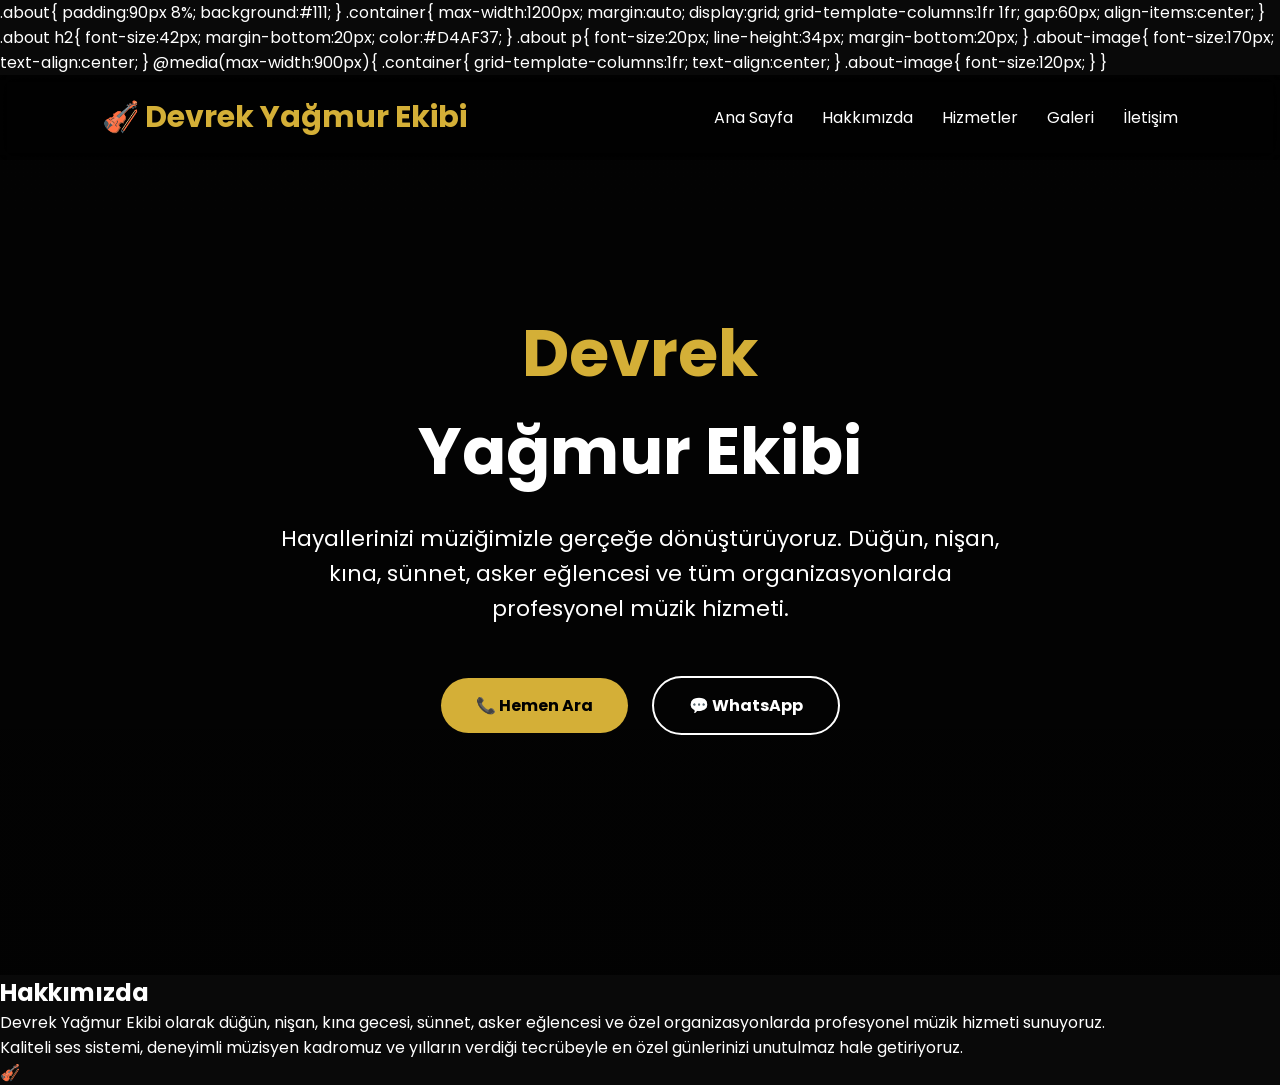
==== index.html @ 826f93ff "Update index.html" ====
<!DOCTYPE html>
<html lang="tr">
<head>
<meta charset="UTF-8">
<meta name="viewport" content="width=device-width, initial-scale=1.0">
<title>Devrek Yağmur Ekibi</title>

<link href="https://fonts.googleapis.com/css2?family=Poppins:wght@300;400;600;700&display=swap" rel="stylesheet">
.about{

padding:90px 8%;
background:#111;

}

.container{

max-width:1200px;
margin:auto;

display:grid;
grid-template-columns:1fr 1fr;

gap:60px;
align-items:center;

}

.about h2{

font-size:42px;
margin-bottom:20px;
color:#D4AF37;

}

.about p{

font-size:20px;
line-height:34px;
margin-bottom:20px;

}

.about-image{

font-size:170px;
text-align:center;

}

@media(max-width:900px){

.container{

grid-template-columns:1fr;
text-align:center;

}

.about-image{

font-size:120px;

}

}
<style>
*{
margin:0;
padding:0;
box-sizing:border-box;
font-family:Poppins,sans-serif;
}

body{
background:#090909;
color:white;
}

header{
position:fixed;
width:100%;
padding:20px 8%;
display:flex;
justify-content:space-between;
align-items:center;
background:rgba(0,0,0,.65);
backdrop-filter:blur(8px);
z-index:1000;
}

.logo{
font-size:30px;
font-weight:700;
color:#D4AF37;
}

nav a{
color:white;
text-decoration:none;
margin-left:25px;
transition:.3s;
}

nav a:hover{
color:#D4AF37;
}

.hero{
height:100vh;
background:
linear-gradient(rgba(0,0,0,.65),rgba(0,0,0,.75)),
url("https://images.unsplash.com/photo-1511578314322-379afb476865?auto=format&fit=crop&w=1800&q=80");
background-size:cover;
background-position:center;
display:flex;
justify-content:center;
align-items:center;
text-align:center;
padding:20px;
}

.hero h1{
font-size:65px;
}

.hero span{
color:#D4AF37;
}

.hero p{
margin-top:20px;
font-size:22px;
max-width:750px;
line-height:35px;
}

.btns{
margin-top:40px;
}

.btn{
display:inline-block;
padding:15px 35px;
margin:10px;
border-radius:40px;
text-decoration:none;
font-weight:bold;
transition:.3s;
}

.gold{
background:#D4AF37;
color:black;
}

.white{
border:2px solid white;
color:white;
}

.btn:hover{
transform:scale(1.05);
}

@media(max-width:768px){

nav{
display:none;
}

.hero h1{
font-size:42px;
}

.hero p{
font-size:18px;
line-height:30px;
}

}
</style>

</head>

<body>

<header>

<div class="logo">
🎻 Devrek Yağmur Ekibi
</div>

<nav>

<a href="#">Ana Sayfa</a>
<a href="#">Hakkımızda</a>
<a href="#">Hizmetler</a>
<a href="#">Galeri</a>
<a href="#">İletişim</a>

</nav>

</header>

<section class="hero">

<div>

<h1>

<span>Devrek</span><br>

Yağmur Ekibi

</h1>

<p>

Hayallerinizi müziğimizle gerçeğe dönüştürüyoruz.

Düğün, nişan, kına, sünnet, asker eğlencesi ve tüm organizasyonlarda profesyonel müzik hizmeti.

</p>

<div class="btns">

<a class="btn gold" href="tel:05369686573">

📞 Hemen Ara

</a>

<a class="btn white" href="https://wa.me/905369686573">

💬 WhatsApp

</a>

</div>

</div>

</section>
<section id="hakkimizda" class="about">

    <div class="container">

        <div class="about-text">
            <h2>Hakkımızda</h2>

            <p>
                Devrek Yağmur Ekibi olarak düğün, nişan, kına gecesi,
                sünnet, asker eğlencesi ve özel organizasyonlarda
                profesyonel müzik hizmeti sunuyoruz.
            </p>

            <p>
                Kaliteli ses sistemi, deneyimli müzisyen kadromuz ve
                yılların verdiği tecrübeyle en özel günlerinizi
                unutulmaz hale getiriyoruz.
            </p>

        </div>

        <div class="about-image">

            🎻

        </div>

    </div>

</section>
</body>
</html>
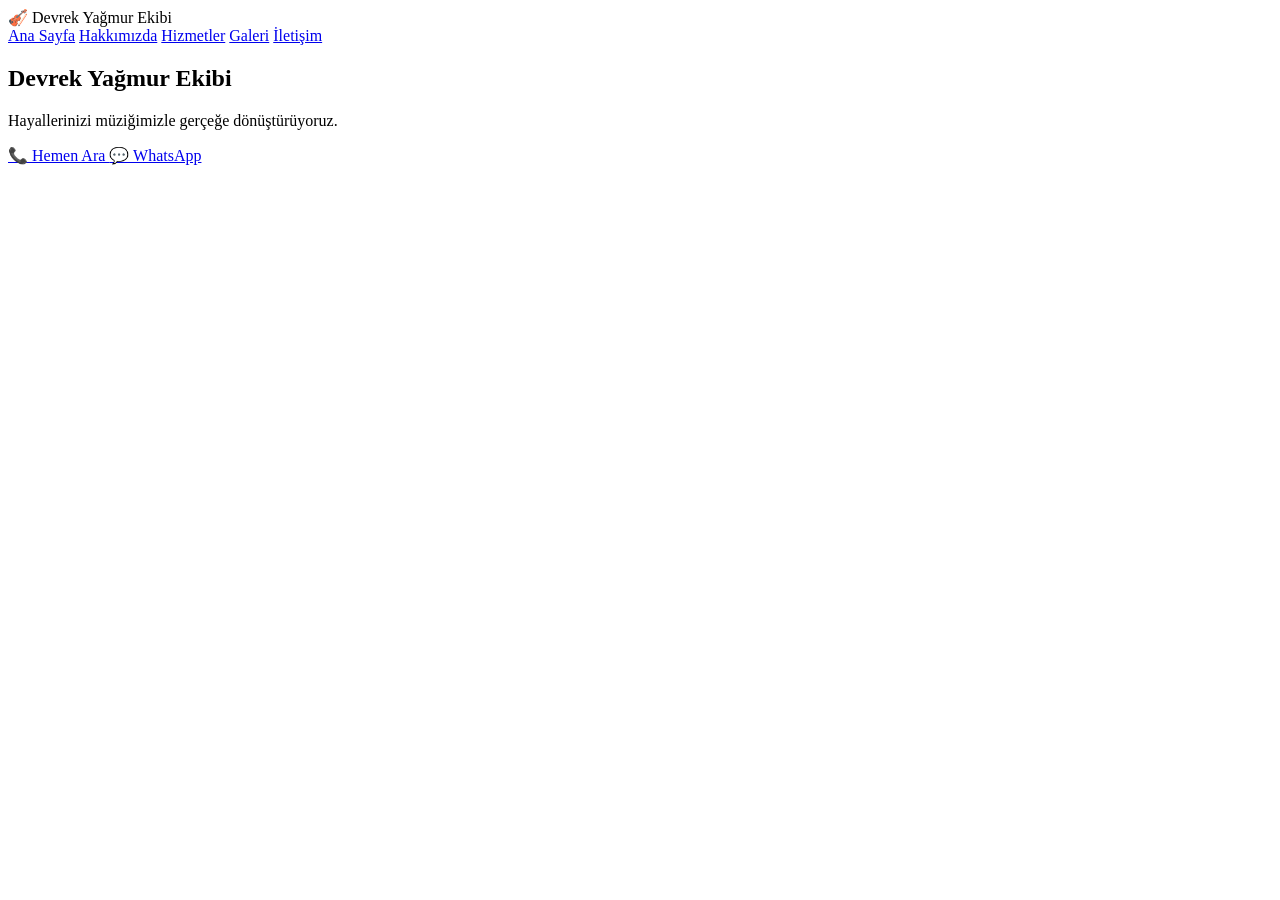
==== commit 982f51cd: "Update index.html" ====
--- a/index.html
+++ b/index.html
@@ -3,184 +3,15 @@
 <head>
 <meta charset="UTF-8">
 <meta name="viewport" content="width=device-width, initial-scale=1.0">
+
 <title>Devrek Yağmur Ekibi</title>
 
-<link href="https://fonts.googleapis.com/css2?family=Poppins:wght@300;400;600;700&display=swap" rel="stylesheet">
-.about{
+<link rel="stylesheet" href="style.css">
 
-padding:90px 8%;
-background:#111;
+<link rel="preconnect" href="https://fonts.googleapis.com">
+<link rel="preconnect" href="https://fonts.gstatic.com" crossorigin>
 
-}
-
-.container{
-
-max-width:1200px;
-margin:auto;
-
-display:grid;
-grid-template-columns:1fr 1fr;
-
-gap:60px;
-align-items:center;
-
-}
-
-.about h2{
-
-font-size:42px;
-margin-bottom:20px;
-color:#D4AF37;
-
-}
-
-.about p{
-
-font-size:20px;
-line-height:34px;
-margin-bottom:20px;
-
-}
-
-.about-image{
-
-font-size:170px;
-text-align:center;
-
-}
-
-@media(max-width:900px){
-
-.container{
-
-grid-template-columns:1fr;
-text-align:center;
-
-}
-
-.about-image{
-
-font-size:120px;
-
-}
-
-}
-<style>
-*{
-margin:0;
-padding:0;
-box-sizing:border-box;
-font-family:Poppins,sans-serif;
-}
-
-body{
-background:#090909;
-color:white;
-}
-
-header{
-position:fixed;
-width:100%;
-padding:20px 8%;
-display:flex;
-justify-content:space-between;
-align-items:center;
-background:rgba(0,0,0,.65);
-backdrop-filter:blur(8px);
-z-index:1000;
-}
-
-.logo{
-font-size:30px;
-font-weight:700;
-color:#D4AF37;
-}
-
-nav a{
-color:white;
-text-decoration:none;
-margin-left:25px;
-transition:.3s;
-}
-
-nav a:hover{
-color:#D4AF37;
-}
-
-.hero{
-height:100vh;
-background:
-linear-gradient(rgba(0,0,0,.65),rgba(0,0,0,.75)),
-url("https://images.unsplash.com/photo-1511578314322-379afb476865?auto=format&fit=crop&w=1800&q=80");
-background-size:cover;
-background-position:center;
-display:flex;
-justify-content:center;
-align-items:center;
-text-align:center;
-padding:20px;
-}
-
-.hero h1{
-font-size:65px;
-}
-
-.hero span{
-color:#D4AF37;
-}
-
-.hero p{
-margin-top:20px;
-font-size:22px;
-max-width:750px;
-line-height:35px;
-}
-
-.btns{
-margin-top:40px;
-}
-
-.btn{
-display:inline-block;
-padding:15px 35px;
-margin:10px;
-border-radius:40px;
-text-decoration:none;
-font-weight:bold;
-transition:.3s;
-}
-
-.gold{
-background:#D4AF37;
-color:black;
-}
-
-.white{
-border:2px solid white;
-color:white;
-}
-
-.btn:hover{
-transform:scale(1.05);
-}
-
-@media(max-width:768px){
-
-nav{
-display:none;
-}
-
-.hero h1{
-font-size:42px;
-}
-
-.hero p{
-font-size:18px;
-line-height:30px;
-}
-
-}
-</style>
+<link href="https://fonts.googleapis.com/css2?family=Poppins:wght@300;400;500;600;700&display=swap" rel="stylesheet">
 
 </head>
 
@@ -194,48 +25,36 @@
 
 <nav>
 
-<a href="#">Ana Sayfa</a>
-<a href="#">Hakkımızda</a>
-<a href="#">Hizmetler</a>
-<a href="#">Galeri</a>
-<a href="#">İletişim</a>
+<a href="#anasayfa">Ana Sayfa</a>
+<a href="#hakkimizda">Hakkımızda</a>
+<a href="#hizmetler">Hizmetler</a>
+<a href="#galeri">Galeri</a>
+<a href="#iletisim">İletişim</a>
 
 </nav>
 
 </header>
 
-<section class="hero">
+<section id="anasayfa" class="hero">
 
-<div>
+<div class="hero-content">
 
-<h1>
-
-<span>Devrek</span><br>
-
-Yağmur Ekibi
-
-</h1>
+<h1>Devrek <span>Yağmur Ekibi</span></h1>
 
 <p>
 
 Hayallerinizi müziğimizle gerçeğe dönüştürüyoruz.
 
-Düğün, nişan, kına, sünnet, asker eğlencesi ve tüm organizasyonlarda profesyonel müzik hizmeti.
-
 </p>
 
-<div class="btns">
+<div class="buttons">
 
-<a class="btn gold" href="tel:05369686573">
-
+<a href="tel:05369686573" class="gold">
 📞 Hemen Ara
-
 </a>
 
-<a class="btn white" href="https://wa.me/905369686573">
-
+<a href="https://wa.me/905369686573" class="white">
 💬 WhatsApp
-
 </a>
 
 </div>
@@ -243,35 +62,8 @@
 </div>
 
 </section>
-<section id="hakkimizda" class="about">
 
-    <div class="container">
+<script src="script.js"></script>
 
-        <div class="about-text">
-            <h2>Hakkımızda</h2>
-
-            <p>
-                Devrek Yağmur Ekibi olarak düğün, nişan, kına gecesi,
-                sünnet, asker eğlencesi ve özel organizasyonlarda
-                profesyonel müzik hizmeti sunuyoruz.
-            </p>
-
-            <p>
-                Kaliteli ses sistemi, deneyimli müzisyen kadromuz ve
-                yılların verdiği tecrübeyle en özel günlerinizi
-                unutulmaz hale getiriyoruz.
-            </p>
-
-        </div>
-
-        <div class="about-image">
-
-            🎻
-
-        </div>
-
-    </div>
-
-</section>
 </body>
 </html>
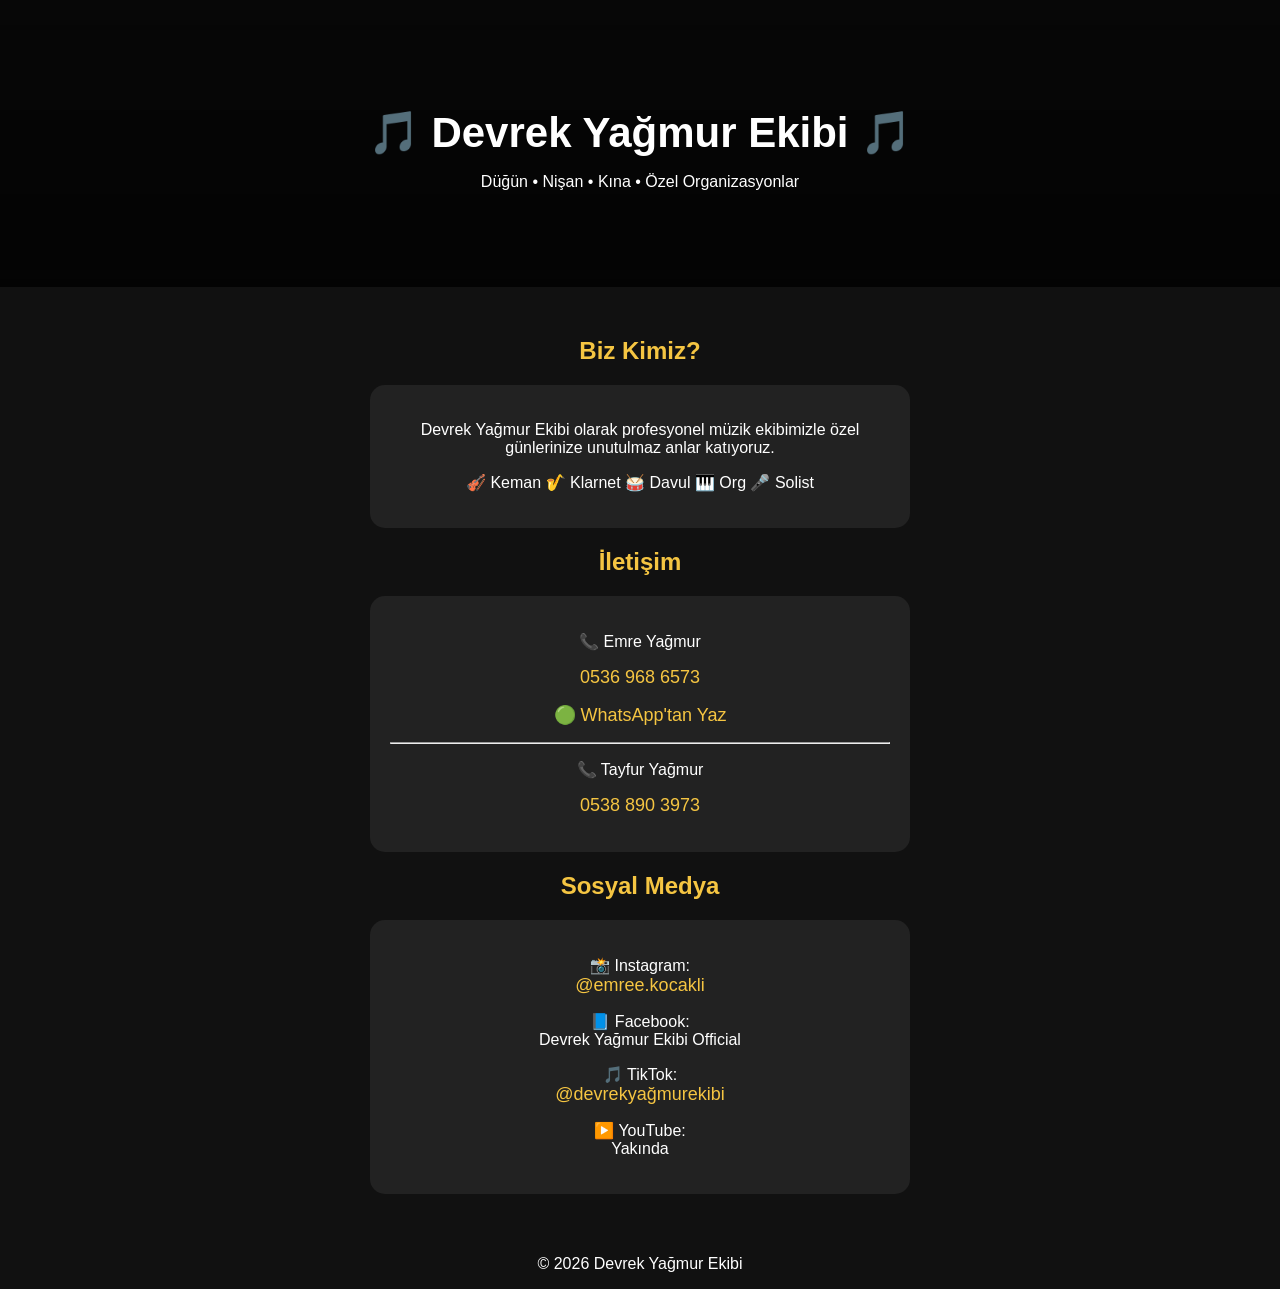
==== commit d5c41253: "Update index.html" ====
--- a/index.html
+++ b/index.html
@@ -6,64 +6,166 @@
 
 <title>Devrek Yağmur Ekibi</title>
 
-<link rel="stylesheet" href="style.css">
+<style>
+body {
+    margin: 0;
+    font-family: Arial, sans-serif;
+    background: #111;
+    color: white;
+    text-align: center;
+}
 
-<link rel="preconnect" href="https://fonts.googleapis.com">
-<link rel="preconnect" href="https://fonts.gstatic.com" crossorigin>
+header {
+    background: linear-gradient(rgba(0,0,0,.6), rgba(0,0,0,.8)),
+    url("https://images.unsplash.com/photo-1514525253161-7a46d19cd819");
+    background-size: cover;
+    padding: 80px 20px;
+}
 
-<link href="https://fonts.googleapis.com/css2?family=Poppins:wght@300;400;500;600;700&display=swap" rel="stylesheet">
+h1 {
+    font-size: 42px;
+    margin-bottom: 10px;
+}
+
+h2 {
+    color: #f5c542;
+}
+
+section {
+    padding: 30px 20px;
+}
+
+.box {
+    background: #222;
+    margin: 15px auto;
+    padding: 20px;
+    max-width: 500px;
+    border-radius: 15px;
+}
+
+a {
+    color: #f5c542;
+    text-decoration: none;
+    font-size: 18px;
+}
+
+button {
+    background: #25D366;
+    color:white;
+    border:none;
+    padding:15px 25px;
+    border-radius:30px;
+    font-size:18px;
+}
+</style>
 
 </head>
 
 <body>
 
 <header>
+<h1>🎵 Devrek Yağmur Ekibi 🎵</h1>
+<p>Düğün • Nişan • Kına • Özel Organizasyonlar</p>
+</header>
 
-<div class="logo">
-🎻 Devrek Yağmur Ekibi
+
+<section>
+
+<h2>Biz Kimiz?</h2>
+
+<div class="box">
+<p>
+Devrek Yağmur Ekibi olarak profesyonel müzik ekibimizle
+özel günlerinize unutulmaz anlar katıyoruz.
+</p>
+
+<p>
+🎻 Keman  
+🎷 Klarnet  
+🥁 Davul  
+🎹 Org  
+🎤 Solist
+</p>
+
 </div>
 
-<nav>
 
-<a href="#anasayfa">Ana Sayfa</a>
-<a href="#hakkimizda">Hakkımızda</a>
-<a href="#hizmetler">Hizmetler</a>
-<a href="#galeri">Galeri</a>
-<a href="#iletisim">İletişim</a>
+<h2>İletişim</h2>
 
-</nav>
+<div class="box">
 
-</header>
-
-<section id="anasayfa" class="hero">
-
-<div class="hero-content">
-
-<h1>Devrek <span>Yağmur Ekibi</span></h1>
+<p>📞 Emre Yağmur</p>
+<p>
+<a href="tel:05369686573">
+0536 968 6573
+</a>
+</p>
 
 <p>
-
-Hayallerinizi müziğimizle gerçeğe dönüştürüyoruz.
-
+<a href="https://wa.me/905369686573">
+🟢 WhatsApp'tan Yaz
+</a>
 </p>
 
-<div class="buttons">
 
-<a href="tel:05369686573" class="gold">
-📞 Hemen Ara
+<hr>
+
+
+<p>📞 Tayfur Yağmur</p>
+<p>
+<a href="tel:05388903973">
+0538 890 3973
 </a>
+</p>
 
-<a href="https://wa.me/905369686573" class="white">
-💬 WhatsApp
-</a>
 
 </div>
+
+
+<h2>Sosyal Medya</h2>
+
+<div class="box">
+
+<p>
+📸 Instagram:
+<br>
+<a href="https://instagram.com/emree.kocakli">
+@emree.kocakli
+</a>
+</p>
+
+
+<p>
+📘 Facebook:
+<br>
+Devrek Yağmur Ekibi Official
+</p>
+
+
+<p>
+🎵 TikTok:
+<br>
+<a href="https://www.tiktok.com/@devrekyağmurekibi">
+@devrekyağmurekibi
+</a>
+</p>
+
+
+<p>
+▶️ YouTube:
+<br>
+Yakında
+</p>
 
 </div>
 
 </section>
 
-<script src="script.js"></script>
+
+<footer>
+<p>© 2026 Devrek Yağmur Ekibi</p>
+</footer>
+
 
 </body>
 </html>
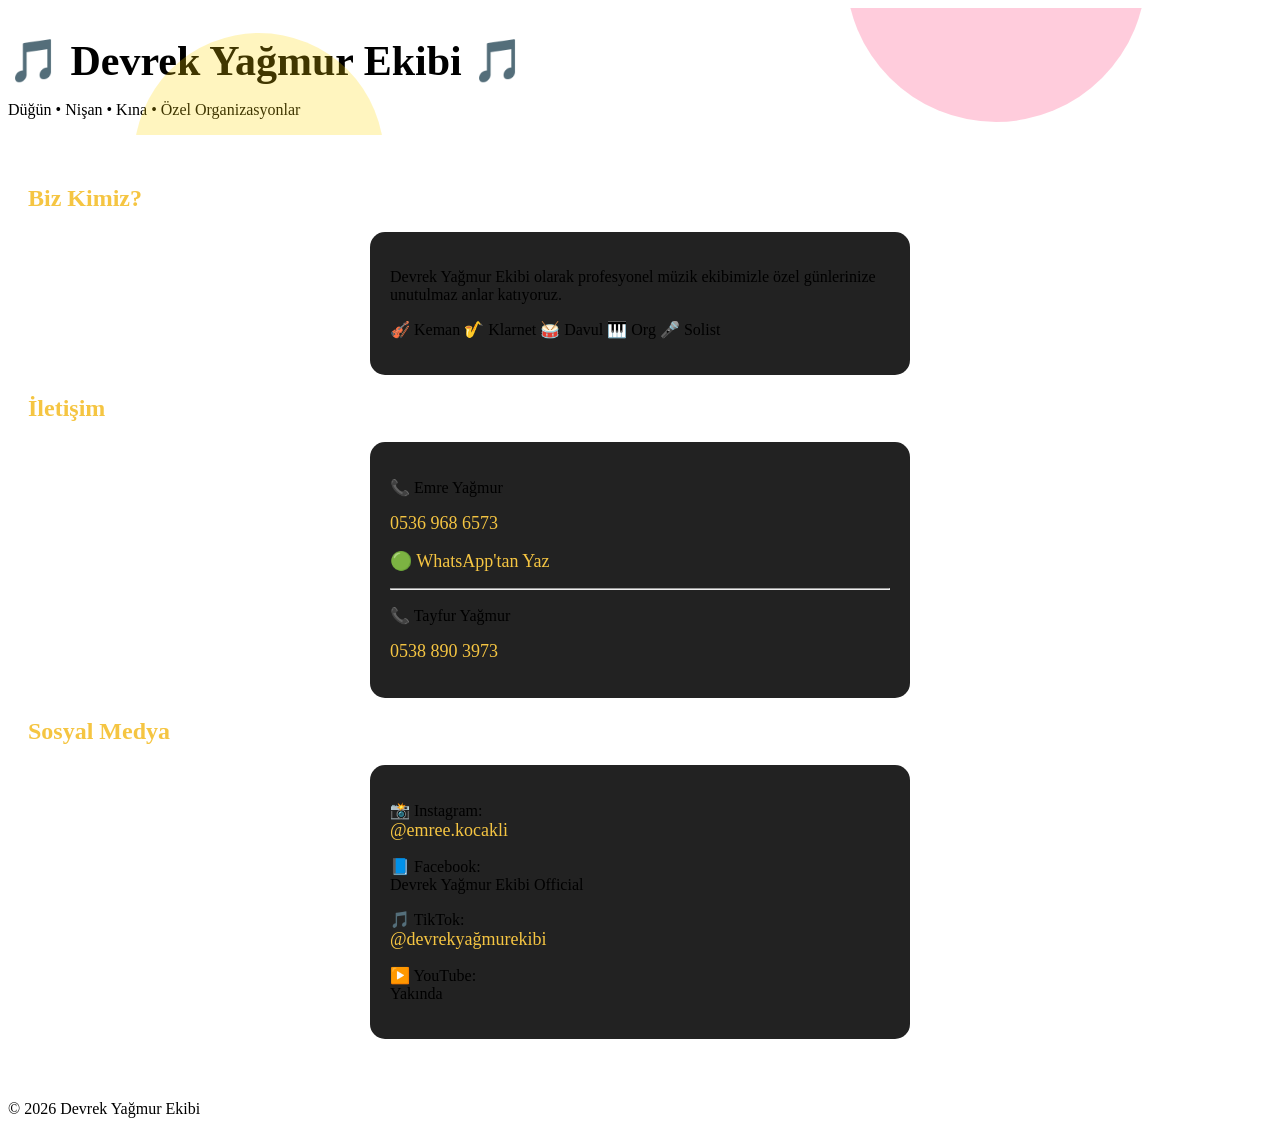
==== commit 3bf8360e: "Update index.html" ====
--- a/index.html
+++ b/index.html
@@ -7,7 +7,100 @@
 <title>Devrek Yağmur Ekibi</title>
 
 <style>
-body {
+    body {
+    overflow-x: hidden;
+}
+
+/* Hareketli ışık efekti */
+header {
+    position: relative;
+    overflow: hidden;
+}
+
+header::before {
+    content: "";
+    position: absolute;
+    width: 250px;
+    height: 250px;
+    background: rgba(255,215,0,0.25);
+    border-radius: 50%;
+    top: 20%;
+    left: 10%;
+    animation: isik 6s infinite alternate;
+}
+
+header::after {
+    content: "";
+    position: absolute;
+    width: 300px;
+    height: 300px;
+    background: rgba(255,0,80,0.20);
+    border-radius: 50%;
+    bottom: 10%;
+    right: 10%;
+    animation: isik2 8s infinite alternate;
+}
+
+
+@keyframes isik {
+    from {
+        transform: translate(0,0);
+    }
+    to {
+        transform: translate(250px,80px);
+    }
+}
+
+
+@keyframes isik2 {
+    from {
+        transform: translate(0,0);
+    }
+    to {
+        transform: translate(-200px,-100px);
+    }
+}
+
+
+/* Başlık hareketi */
+h1 {
+    animation: gelis 2s ease;
+}
+
+
+@keyframes gelis {
+    from {
+        opacity:0;
+        transform: translateY(-50px);
+    }
+
+    to {
+        opacity:1;
+        transform: translateY(0);
+    }
+}
+
+
+/* Kutuların giriş animasyonu */
+
+.box {
+    animation: kutu 1.5s ease;
+}
+
+
+@keyframes kutu {
+
+    from {
+        opacity:0;
+        transform: scale(.8);
+    }
+
+    to {
+        opacity:1;
+        transform: scale(1);
+    }
+
+}
     margin: 0;
     font-family: Arial, sans-serif;
     background: #111;
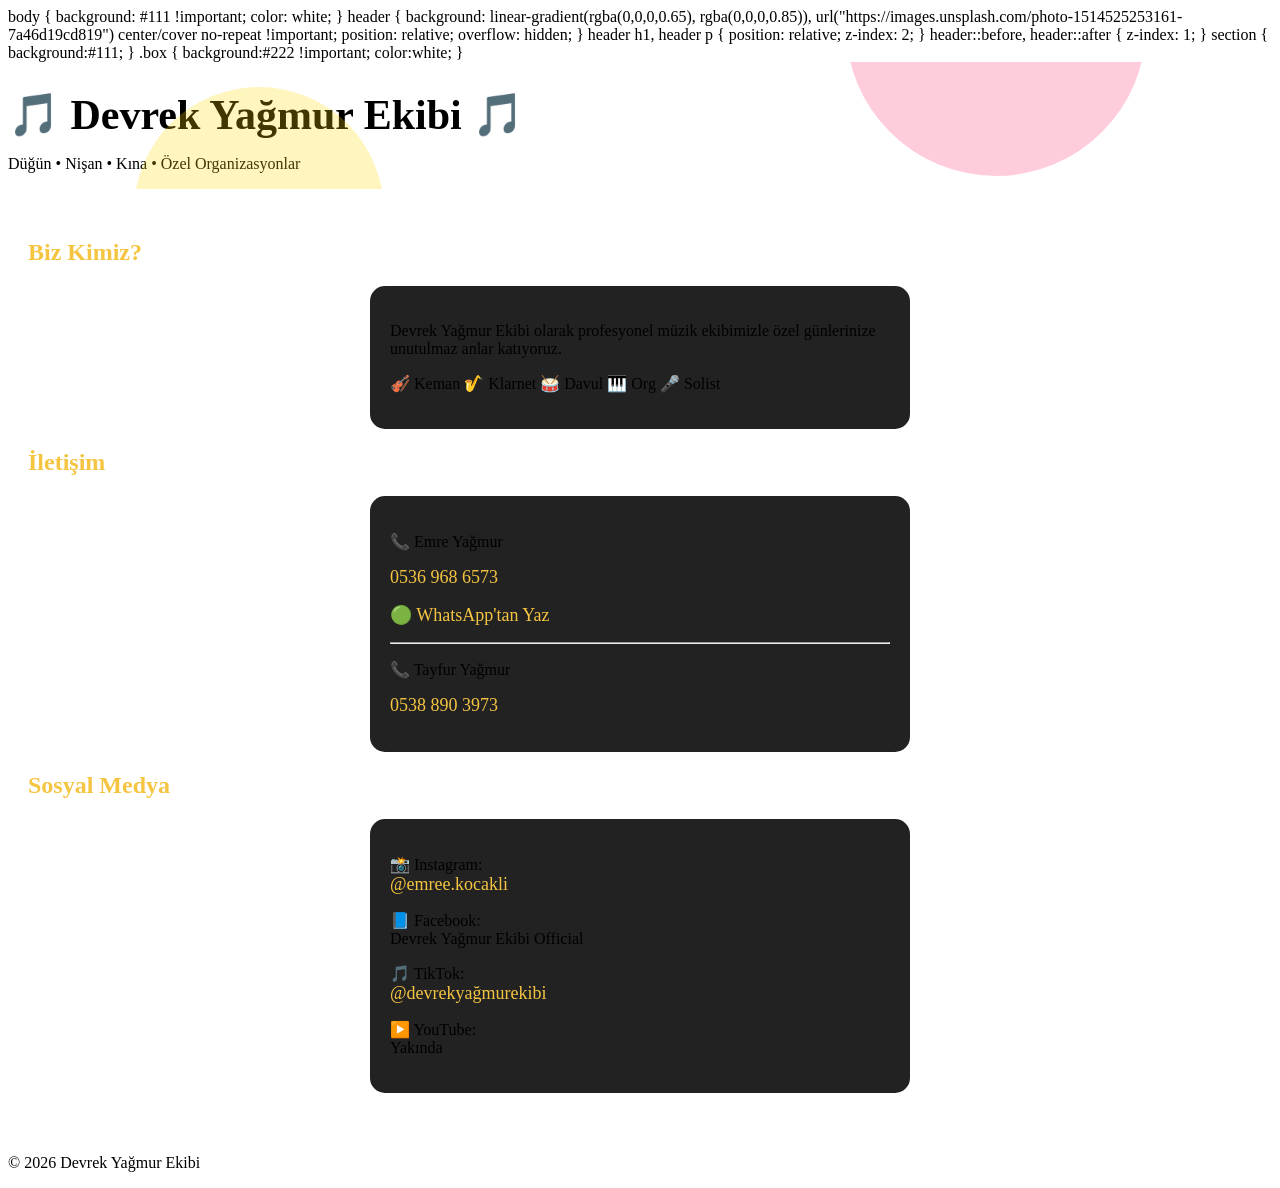
==== commit 6611d40a: "Update index.html" ====
--- a/index.html
+++ b/index.html
@@ -154,7 +154,39 @@
 
 </head>
 
-<body>
+body {
+    background: #111 !important;
+    color: white;
+}
+
+header {
+    background:
+    linear-gradient(rgba(0,0,0,0.65), rgba(0,0,0,0.85)),
+    url("https://images.unsplash.com/photo-1514525253161-7a46d19cd819") center/cover no-repeat !important;
+    
+    position: relative;
+    overflow: hidden;
+}
+
+header h1,
+header p {
+    position: relative;
+    z-index: 2;
+}
+
+header::before,
+header::after {
+    z-index: 1;
+}
+
+section {
+    background:#111;
+}
+
+.box {
+    background:#222 !important;
+    color:white;
+}
 
 <header>
 <h1>🎵 Devrek Yağmur Ekibi 🎵</h1>
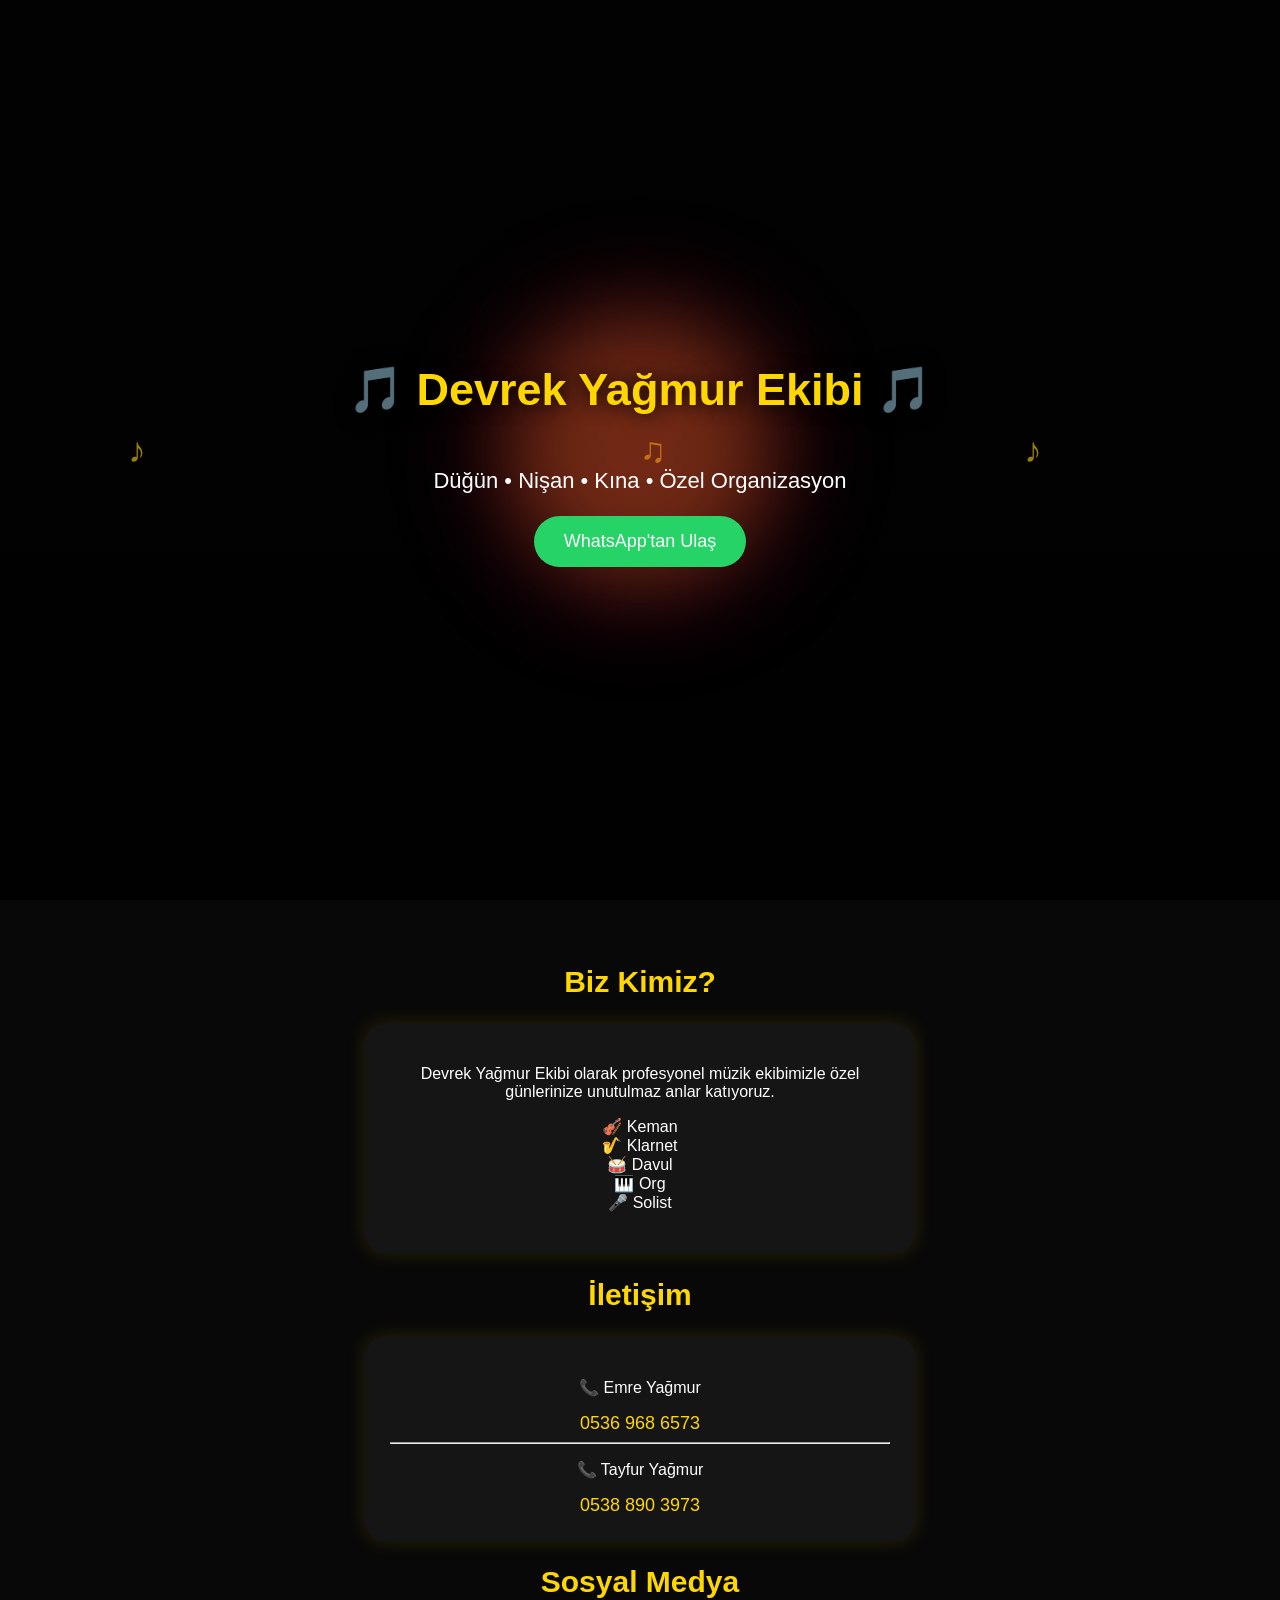
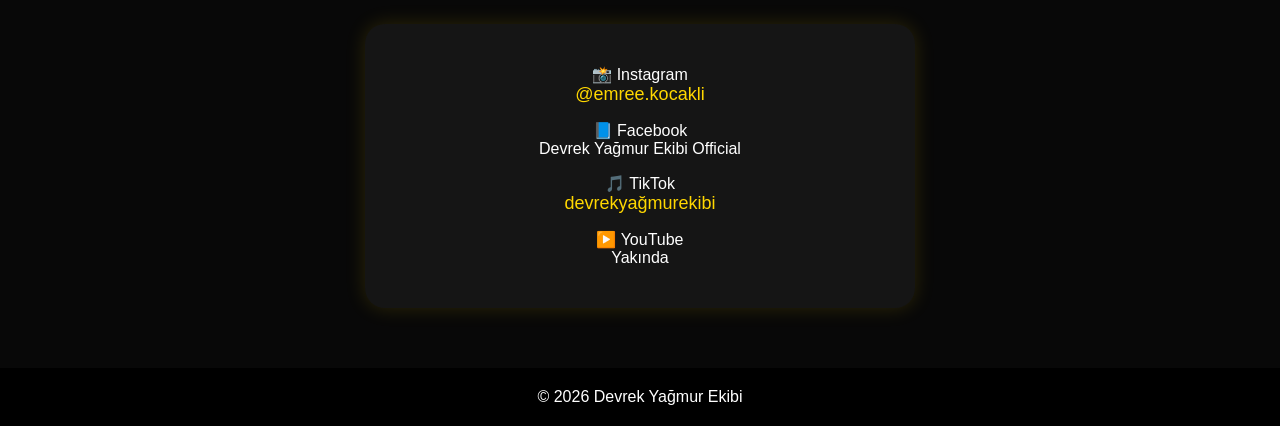
==== commit 8344e8b8: "Update index.html" ====
--- a/index.html
+++ b/index.html
@@ -7,252 +7,422 @@
 <title>Devrek Yağmur Ekibi</title>
 
 <style>
-    body {
-    overflow-x: hidden;
-}
-
-/* Hareketli ışık efekti */
-header {
-    position: relative;
-    overflow: hidden;
-}
-
-header::before {
-    content: "";
-    position: absolute;
-    width: 250px;
-    height: 250px;
-    background: rgba(255,215,0,0.25);
-    border-radius: 50%;
-    top: 20%;
-    left: 10%;
-    animation: isik 6s infinite alternate;
-}
-
-header::after {
-    content: "";
-    position: absolute;
-    width: 300px;
-    height: 300px;
-    background: rgba(255,0,80,0.20);
-    border-radius: 50%;
-    bottom: 10%;
-    right: 10%;
-    animation: isik2 8s infinite alternate;
-}
-
-
-@keyframes isik {
-    from {
-        transform: translate(0,0);
-    }
-    to {
-        transform: translate(250px,80px);
-    }
-}
-
-
-@keyframes isik2 {
-    from {
-        transform: translate(0,0);
-    }
-    to {
-        transform: translate(-200px,-100px);
-    }
-}
-
-
-/* Başlık hareketi */
-h1 {
-    animation: gelis 2s ease;
-}
-
-
-@keyframes gelis {
-    from {
-        opacity:0;
-        transform: translateY(-50px);
-    }
-
-    to {
-        opacity:1;
-        transform: translateY(0);
-    }
-}
-
-
-/* Kutuların giriş animasyonu */
-
-.box {
-    animation: kutu 1.5s ease;
-}
-
-
-@keyframes kutu {
-
-    from {
-        opacity:0;
-        transform: scale(.8);
-    }
-
-    to {
-        opacity:1;
-        transform: scale(1);
-    }
-
-}
-    margin: 0;
-    font-family: Arial, sans-serif;
-    background: #111;
-    color: white;
-    text-align: center;
-}
-
-header {
-    background: linear-gradient(rgba(0,0,0,.6), rgba(0,0,0,.8)),
-    url("https://images.unsplash.com/photo-1514525253161-7a46d19cd819");
-    background-size: cover;
-    padding: 80px 20px;
-}
-
-h1 {
-    font-size: 42px;
-    margin-bottom: 10px;
-}
-
-h2 {
-    color: #f5c542;
-}
-
-section {
-    padding: 30px 20px;
-}
-
-.box {
-    background: #222;
-    margin: 15px auto;
-    padding: 20px;
-    max-width: 500px;
-    border-radius: 15px;
-}
-
-a {
-    color: #f5c542;
-    text-decoration: none;
-    font-size: 18px;
-}
-
-button {
-    background: #25D366;
+
+*{
+    box-sizing:border-box;
+}
+
+body{
+    margin:0;
+    font-family:Arial, sans-serif;
+    background:#080808;
     color:white;
-    border:none;
-    padding:15px 25px;
-    border-radius:30px;
-    font-size:18px;
-}
+    overflow-x:hidden;
+}
+
+
+/* ÜST SAHNE ALANI */
+
+header{
+
+    min-height:100vh;
+
+    display:flex;
+    justify-content:center;
+    align-items:center;
+    flex-direction:column;
+
+    text-align:center;
+
+    background:
+    linear-gradient(
+    rgba(0,0,0,.75),
+    rgba(0,0,0,.9)
+    ),
+    url("https://images.unsplash.com/photo-1506157786151-b8491531f063")
+    center/cover no-repeat;
+
+    position:relative;
+
+    overflow:hidden;
+
+}
+
+
+/* IŞIKLAR */
+
+header::before{
+
+    content:"";
+
+    position:absolute;
+
+    width:250px;
+    height:250px;
+
+    background:rgba(255,215,0,.25);
+
+    border-radius:50%;
+
+    filter:blur(40px);
+
+    animation:isik1 8s infinite alternate;
+
+}
+
+
+header::after{
+
+    content:"";
+
+    position:absolute;
+
+    width:300px;
+    height:300px;
+
+    background:rgba(255,0,80,.25);
+
+    border-radius:50%;
+
+    filter:blur(50px);
+
+    animation:isik2 10s infinite alternate;
+
+}
+
+
+@keyframes isik1{
+
+from{
+transform:translate(-200px,-100px);
+}
+
+to{
+transform:translate(200px,150px);
+}
+
+}
+
+
+@keyframes isik2{
+
+from{
+transform:translate(200px,100px);
+}
+
+to{
+transform:translate(-200px,-150px);
+}
+
+}
+
+
+
+header h1,
+header p,
+header a{
+
+position:relative;
+z-index:5;
+
+}
+
+
+h1{
+
+font-size:45px;
+
+color:#ffd700;
+
+text-shadow:0 0 20px black;
+
+animation:giris 2s;
+
+}
+
+
+header p{
+
+font-size:22px;
+
+}
+
+
+@keyframes giris{
+
+from{
+opacity:0;
+transform:translateY(-50px);
+}
+
+to{
+opacity:1;
+transform:translateY(0);
+}
+
+}
+
+
+
+/* NOTALAR */
+
+
+.nota{
+
+position:absolute;
+
+color:#ffd700;
+
+font-size:35px;
+
+animation:nota 8s linear infinite;
+
+opacity:.6;
+
+}
+
+
+@keyframes nota{
+
+from{
+
+transform:translateY(100vh);
+
+}
+
+to{
+
+transform:translateY(-100vh);
+
+}
+
+}
+
+
+.n1{
+left:10%;
+animation-delay:0s;
+}
+
+.n2{
+left:50%;
+animation-delay:3s;
+}
+
+.n3{
+left:80%;
+animation-delay:5s;
+}
+
+
+
+/* BUTON */
+
+button{
+
+background:#25D366;
+
+border:0;
+
+padding:15px 30px;
+
+border-radius:40px;
+
+font-size:18px;
+
+color:white;
+
+cursor:pointer;
+
+}
+
+
+
+/* BÖLÜMLER */
+
+
+section{
+
+padding:40px 20px;
+
+text-align:center;
+
+}
+
+
+
+h2{
+
+color:#ffd700;
+
+font-size:30px;
+
+}
+
+
+
+.box{
+
+background:#151515;
+
+max-width:550px;
+
+margin:20px auto;
+
+padding:25px;
+
+border-radius:20px;
+
+box-shadow:0 0 20px rgba(255,215,0,.15);
+
+}
+
+
+
+a{
+
+color:#ffd700;
+
+text-decoration:none;
+
+font-size:18px;
+
+}
+
+
+
+footer{
+
+padding:20px;
+
+text-align:center;
+
+background:#000;
+
+}
+
+
+
+/* TELEFON */
+
+@media(max-width:600px){
+
+h1{
+
+font-size:32px;
+
+}
+
+header p{
+
+font-size:18px;
+
+}
+
+}
+
 </style>
 
 </head>
 
-body {
-    background: #111 !important;
-    color: white;
-}
-
-header {
-    background:
-    linear-gradient(rgba(0,0,0,0.65), rgba(0,0,0,0.85)),
-    url("https://images.unsplash.com/photo-1514525253161-7a46d19cd819") center/cover no-repeat !important;
-    
-    position: relative;
-    overflow: hidden;
-}
-
-header h1,
-header p {
-    position: relative;
-    z-index: 2;
-}
-
-header::before,
-header::after {
-    z-index: 1;
-}
-
-section {
-    background:#111;
-}
-
-.box {
-    background:#222 !important;
-    color:white;
-}
+
+<body>
+
 
 <header>
+
+
+<div class="nota n1">♪</div>
+<div class="nota n2">♫</div>
+<div class="nota n3">♪</div>
+
+
 <h1>🎵 Devrek Yağmur Ekibi 🎵</h1>
-<p>Düğün • Nişan • Kına • Özel Organizasyonlar</p>
+
+<p>
+Düğün • Nişan • Kına • Özel Organizasyon
+</p>
+
+
+<a href="https://wa.me/905369686573">
+
+<button>
+WhatsApp'tan Ulaş
+</button>
+
+</a>
+
+
 </header>
 
 
+
+
 <section>
 
+
 <h2>Biz Kimiz?</h2>
 
+
 <div class="box">
+
 <p>
 Devrek Yağmur Ekibi olarak profesyonel müzik ekibimizle
 özel günlerinize unutulmaz anlar katıyoruz.
 </p>
 
-<p>
-🎻 Keman  
-🎷 Klarnet  
-🥁 Davul  
-🎹 Org  
+
+<p>
+🎻 Keman<br>
+🎷 Klarnet<br>
+🥁 Davul<br>
+🎹 Org<br>
 🎤 Solist
 </p>
 
+
 </div>
 
 
+
+
 <h2>İletişim</h2>
 
+
 <div class="box">
 
+
 <p>📞 Emre Yağmur</p>
-<p>
+
 <a href="tel:05369686573">
 0536 968 6573
 </a>
-</p>
-
-<p>
-<a href="https://wa.me/905369686573">
-🟢 WhatsApp'tan Yaz
-</a>
-</p>
 
 
 <hr>
 
 
 <p>📞 Tayfur Yağmur</p>
-<p>
+
 <a href="tel:05388903973">
 0538 890 3973
 </a>
-</p>
 
 
 </div>
 
 
+
+
+
 <h2>Sosyal Medya</h2>
 
+
 <div class="box">
 
-<p>
-📸 Instagram:
+
+<p>
+📸 Instagram
 <br>
 <a href="https://instagram.com/emree.kocakli">
 @emree.kocakli
@@ -261,35 +431,41 @@
 
 
 <p>
-📘 Facebook:
+📘 Facebook
 <br>
 Devrek Yağmur Ekibi Official
 </p>
 
 
 <p>
-🎵 TikTok:
+🎵 TikTok
 <br>
-<a href="https://www.tiktok.com/@devrekyağmurekibi">
-@devrekyağmurekibi
+<a href="#">
+devrekyağmurekibi
 </a>
 </p>
 
 
 <p>
-▶️ YouTube:
+▶️ YouTube
 <br>
 Yakında
 </p>
 
+
 </div>
 
+
 </section>
 
 
+
 <footer>
-<p>© 2026 Devrek Yağmur Ekibi</p>
+
+© 2026 Devrek Yağmur Ekibi
+
 </footer>
+
 
 
 </body>
